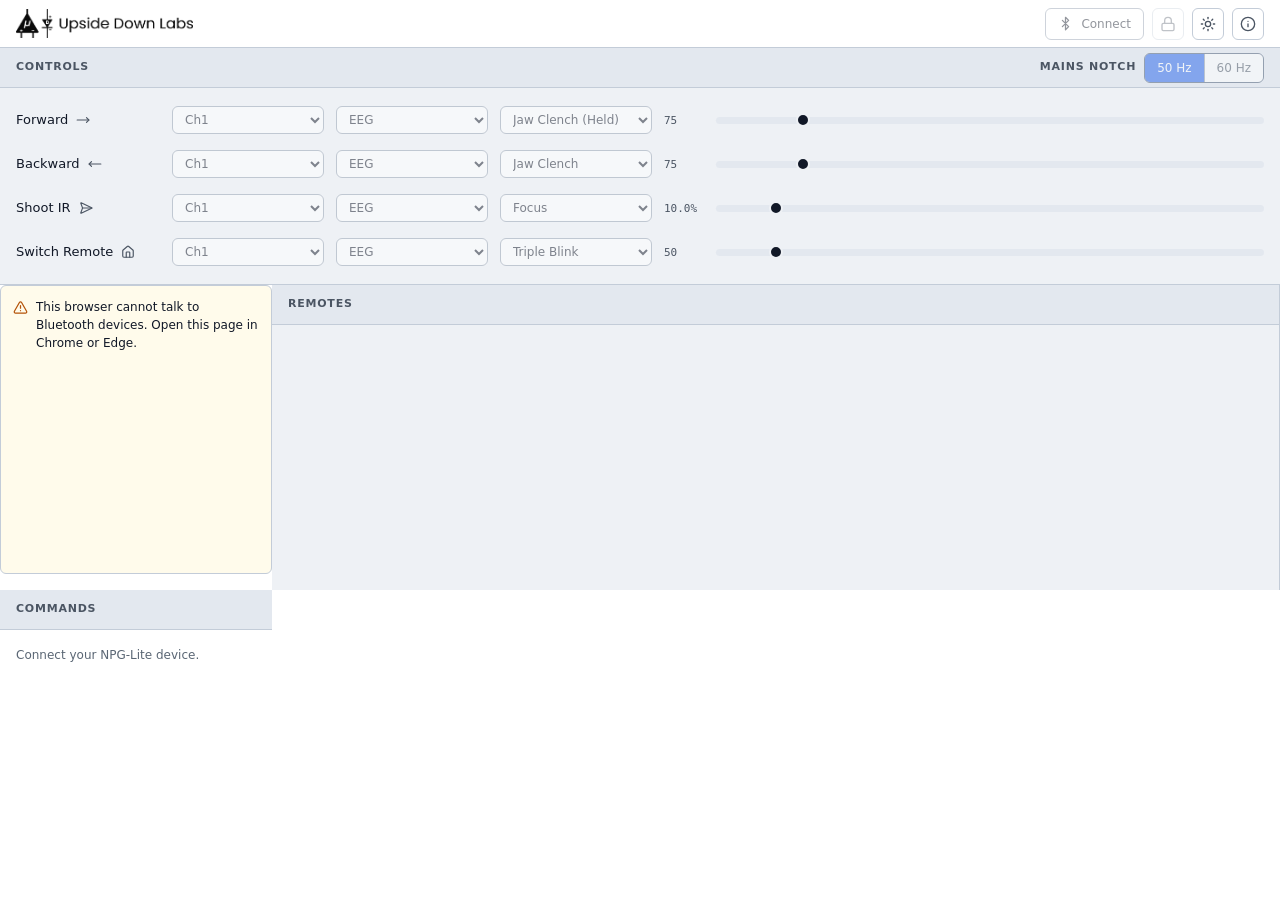
==== BCI-IR-Remote/index.html @ 88e74ad3 "Rename folder to BCI-IR-Remote" ====
<!doctype html>
<html lang="en">
<head>
<meta charset="utf-8">
<meta name="viewport" content="width=device-width, initial-scale=1, viewport-fit=cover">
<meta name="color-scheme" content="light dark">
<title>NPG IR Controller</title>
<link rel="stylesheet" href="css/style.css">
<script>
/* Keep the desktop workspace intact and fit it inside the available visual
   viewport.  This runs before the page paints and updates for resize, browser
   zoom and mobile viewport changes. */
(() => {
  const root = document.documentElement;
  let frame = 0;

  function fitLayout() {
    frame = 0;
    const rem = parseFloat(getComputedStyle(root).fontSize) || 16;
    const minWidth = 60 * rem;
    const minHeight = 40 * rem;
    const visual = window.visualViewport;
    const width = Math.max(1, Math.min(window.innerWidth, visual ? visual.width : window.innerWidth));
    const height = Math.max(1, Math.min(window.innerHeight, visual ? visual.height : window.innerHeight));
    const scale = Math.min(1, width / minWidth, height / minHeight);

    root.style.setProperty('--app-scale', scale.toFixed(6));
    root.style.setProperty('--app-width', Math.max(minWidth, width / scale) + 'px');
    root.style.setProperty('--app-height', Math.max(minHeight, height / scale) + 'px');
  }

  function scheduleFit() {
    if (!frame) frame = requestAnimationFrame(fitLayout);
  }

  fitLayout();
  window.addEventListener('resize', scheduleFit, { passive: true });
  window.visualViewport?.addEventListener('resize', scheduleFit, { passive: true });
})();
</script>
</head>
<body>

<div class="app">

  <header class="hdr">
    <img class="logo light-only" src="assets/udl_logo_black.png" alt="Upside Down Labs">
    <img class="logo dark-only" src="assets/udl_logo_white.png" alt="Upside Down Labs">
    <div class="hdr-actions">
      <button class="btn btn-sm conn-btn" id="btn-conn" title="Connect">
        <span class="ico" data-icon="bluetooth"></span>
        <span id="conn-txt">Connect</span>
      </button>
      <button class="icon-btn" id="btn-lock" title="Unlock to configure" aria-label="Unlock to configure" disabled>
        <span class="ico" data-icon="lock"></span>
      </button>
      <button class="icon-btn" id="btn-theme" title="Toggle theme" aria-label="Toggle theme">
        <span class="ico light-only" data-icon="sun"></span>
        <span class="ico dark-only" data-icon="moon"></span>
      </button>
      <button class="icon-btn" id="btn-info" title="How to use" aria-label="How to use">
        <span class="ico" data-icon="info"></span>
      </button>
    </div>
  </header>

  <!-- Settings only: what each channel measures, and what its gestures do. -->
  <div class="section-hdr">
    <span class="bar-ttl">Controls</span>
    <div class="bar-tools">
      <span class="notch-lbl">Mains notch</span>
      <div class="switch" id="notch" role="group" aria-label="Mains notch">
        <button type="button" data-hz="50">50 Hz</button>
        <button type="button" data-hz="60">60 Hz</button>
      </div>
    </div>
  </div>

  <!-- One row per control: what it is, which channel and filter feed it,
       which gesture drives it, and the level that gesture is measured on. -->
  <div class="controls" id="controls"></div>

  <main class="cols">
    <div class="col col-profiles">
      <div class="col-ttl">
        <span>Remotes</span>
      </div>
      <div class="col-body">
        <ul class="list" id="profiles"></ul>
      </div>
    </div>

    <div class="col col-commands">
      <div class="col-ttl">
        <span id="cmd-ttl">Commands</span>
      </div>
      <div class="col-body">
        <ul class="grid" id="list"></ul>
        <p class="col-empty" id="cmd-empty"></p>
      </div>
    </div>
  </main>


  <!-- Phones only. Every command row has its own fire button, but they are
       a small target, so the selected one gets a full width button too. -->

</div>


<!-- Listening -->
<div class="overlay" id="ov-listening">
  <div class="modal modal-sm">
    <div class="modal-body listen">
      <div class="waves" aria-hidden="true">
        <span class="wave"></span>
        <span class="wave"></span>
        <span class="wave"></span>
        <span class="wave-core"></span>
      </div>
      <h2 class="listen-ttl">Listening for a signal</h2>
      <p class="prose listen-sub">Point your remote at the board and press any key.</p>
      <div class="progress"><span class="progress-bar" id="listen-bar"></span></div>
      <span class="listen-time" id="listen-time"></span>
    </div>
    <div class="modal-ftr">
      <button class="btn" id="listen-cancel">Cancel</button>
    </div>
  </div>
</div>

<!-- Capture -->
<div class="overlay" id="ov-capture">
  <div class="modal">
    <div class="modal-hdr">
      <h2 class="modal-ttl" id="cap-ttl">IR signal captured</h2>
      <button class="icon-btn icon-btn-sm" data-close="ov-capture" aria-label="Close">
        <span class="ico" data-icon="x"></span>
      </button>
    </div>
    <div class="modal-body">
      <div id="cap-dup"></div>
      <dl class="meta" id="cap-meta"></dl>
      <label class="field">
        <span class="field-lbl">Name</span>
        <input class="input" id="cap-input" maxlength="16" placeholder="TV Power" autocomplete="off">
        <span class="field-hint"><span id="cap-count">0</span>/16 characters</span>
      </label>
    </div>
    <div class="modal-ftr" id="cap-actions"></div>
  </div>
</div>

<!-- Rename -->
<div class="overlay" id="ov-rename">
  <div class="modal">
    <div class="modal-hdr">
      <h2 class="modal-ttl" id="ren-ttl">Rename command</h2>
      <button class="icon-btn icon-btn-sm" data-close="ov-rename" aria-label="Close">
        <span class="ico" data-icon="x"></span>
      </button>
    </div>
    <div class="modal-body">
      <label class="field">
        <span class="field-lbl">Name</span>
        <input class="input" id="ren-input" maxlength="16" autocomplete="off">
        <span class="field-hint"><span id="ren-count">0</span>/16 characters</span>
      </label>
    </div>
    <div class="modal-ftr">
      <button class="btn" data-close="ov-rename">Cancel</button>
      <button class="btn btn-primary" id="ren-save">Save</button>
    </div>
  </div>
</div>

<!-- Confirm -->
<div class="overlay" id="ov-confirm">
  <div class="modal">
    <div class="modal-hdr">
      <h2 class="modal-ttl" id="cfm-ttl">Are you sure?</h2>
      <button class="icon-btn icon-btn-sm" data-close="ov-confirm" aria-label="Close">
        <span class="ico" data-icon="x"></span>
      </button>
    </div>
    <div class="modal-body">
      <p class="prose" id="cfm-body"></p>
    </div>
    <div class="modal-ftr">
      <button class="btn" id="cfm-no">Cancel</button>
      <button class="btn btn-danger" id="cfm-ok">Delete</button>
    </div>
  </div>
</div>

<!-- Info -->
<div class="overlay" id="ov-info">
  <div class="modal modal-lg">
    <div class="modal-hdr">
      <h2 class="modal-ttl">How to use</h2>
      <button class="icon-btn icon-btn-sm" data-close="ov-info" aria-label="Close">
        <span class="ico" data-icon="x"></span>
      </button>
    </div>
    <div class="modal-body modal-scroll">

      <section class="info-sec">
        <h3 class="info-ttl">Getting started</h3>
        <ol class="steps">
          <li>Power the board and press <b>Connect</b>. Pick <b>NPG-IR</b> from the browser dialog.</li>
          <li>Press the lock icon to unlock, then press <b>+</b> on a remote and name it.</li>
          <li>Open the remote, press <b>+</b> on a command, then point a real remote at the board and press a key.</li>
          <li>Name the capture and save it. Lock again when you're done setting up.</li>
          <li>Press a command's send button to fire it.</li>
        </ol>
      </section>

      <section class="info-sec">
        <h3 class="info-ttl">Muscle and brain control</h3>
        <p class="prose">Open <b>Controls</b> in the header to pick a channel, a filter and a gesture for each of the four actions. The bar beside each one shows its live level, and the slider sets the threshold that counts as a gesture: put it just above your resting level and below a deliberate one.</p>
      </section>

      <section class="info-sec">
        <h3 class="info-ttl">Requirements</h3>
        <p class="prose">Web Bluetooth works in Chrome and Edge on desktop and Android. Firefox and Safari do not support it. On Android, Location must be on for Bluetooth scanning.</p>
      </section>

      <section class="info-sec danger-zone">
        <h3 class="info-ttl">Erase all</h3>
        <p class="prose">Removes every remote, command and waveform from the board. This cannot be undone.</p>
        <button class="btn btn-danger" id="btn-wipe" disabled>Erase everything</button>
      </section>

    </div>
  </div>
</div>

<div class="toast" id="toast" role="status"></div>

<script src="js/icons.js"></script>
<script src="js/ble.js"></script>
<script src="js/app.js"></script>
</body>
</html>
---- BCI-IR-Remote/css/style.css ----
/* ============================================================
   NPG IR Transceiver
   Compact mono. One accent, hairline borders, 0.25rem spacing grid.

   The whole design is driven by the tokens below. Both themes
   share every size and rule and differ only in colour.

   Sizes are in rem so the layout follows the reader's browser
   font-size preference. 1rem is the browser default, normally
   16px, and every token is an exact multiple of 1/16rem, so at
   the default setting this renders identically to a px build.
   Never set a font-size on :root, that would defeat the point.

   Four things stay in px on purpose, because they should not
   grow with text: hairline borders (--edge), the focus ring and
   its offset, the focus glow spread, and the 1px press nudge.
   ============================================================ */

:root {
  /* Tells the browser which way round its own chrome should go, so
     scrollbars, form controls and the like follow the chosen theme rather
     than the operating system. Set again in each palette block below. */
  color-scheme: light;

  /* spacing - 0.25rem grid, no other values are used anywhere */
  --s1: 0.25rem;    /*  4px */
  --s2: 0.5rem;     /*  8px */
  --s3: 0.75rem;    /* 12px */
  --s4: 1rem;       /* 16px */
  --s5: 1.25rem;    /* 20px */
  --s6: 1.5rem;     /* 24px */
  --s7: 2rem;       /* 32px */

  /* type */
  --font: ui-sans-serif, system-ui, -apple-system, "Segoe UI", Roboto,
          "Helvetica Neue", Arial, sans-serif;
  --mono: ui-monospace, SFMono-Regular, "SF Mono", Menlo, Consolas, monospace;
  --t-xs: 0.6875rem; /* 11px */
  --t-sm: 0.75rem;   /* 12px */
  --t-md: 0.8125rem; /* 13px */
  --t-lg: 0.9375rem; /* 15px */
  --t-xl: 1.0625rem; /* 17px */

  /* control heights - only these four exist */
  --h-icon-sm: 1.75rem;  /* 28px */
  --h-icon: 2rem;        /* 32px */
  --h-btn: 2.125rem;     /* 34px */
  --h-fire: 2.875rem;    /* 46px */

  /* radius - controls, containers, pills. circles use 50% */
  --r: 0.375rem;     /*  6px */
  --r-lg: 0.625rem;  /* 10px */
  --r-pill: 999px;

  --edge: 1px;
  --tap: 200ms cubic-bezier(.4, 0, .2, 1);

  /* Updated before first paint by index.html. The workspace retains its
     desktop geometry and scales as one unit when the viewport is smaller. */
  --app-scale: 1;
  --app-width: 100vw;
  --app-height: 100dvh;

  /* light palette. The greys are spaced far enough apart that a panel, a
     sunken column and a header read as three different surfaces. */
  --bg:           #ffffff;
  --bg-sunken:    #eef1f5;
  --surface:      #ffffff;
  --surface-hi:   #e3e8ef;
  --border:       #c3ccd8;
  --border-hi:    #94a0b0;
  --text:         #111827;
  --text-mute:    #4b5563;
  --text-faint:   #5a6674;
  --accent:       #2563eb;
  --accent-hi:    #1d4ed8;
  --accent-fg:    #ffffff;
  --accent-wash:  #dce9ff;
  --danger:       #dc2626;
  --danger-hi:    #b91c1c;
  --danger-wash:  #fef2f2;
  --ok:           #15803d;
  --ok-solid:     #14733c;
  --warn:         #b45309;
  --warn-wash:    #fffbeb;
}

@media (prefers-color-scheme: dark) {
  :root:not([data-theme="light"]) {
    color-scheme: dark;
    --bg:           #0a0a0a;
    --bg-sunken:    #000000;
    --surface:      #141414;
    --surface-hi:   #1e1e1e;
    --border:       #262626;
    --border-hi:    #383838;
    --text:         #f5f5f5;
    --text-mute:    #9a9a9a;
    --text-faint:   #8a8a8a;
    --accent:       #3b82f6;
    --accent-hi:    #60a5fa;
    --accent-fg:    #ffffff;
    --accent-wash:  #101c33;
    --danger:       #ef4444;
    --danger-hi:    #f87171;
    --danger-wash:  #2a1315;
    --ok:           #4ade80;
    --ok-solid:     #1a7a45;
    --warn:         #fbbf24;
    --warn-wash:    #251c09;
  }
}

:root[data-theme="dark"] {
  color-scheme: dark;
  --bg:           #0a0a0a;
  --bg-sunken:    #000000;
  --surface:      #141414;
  --surface-hi:   #1e1e1e;
  --border:       #262626;
  --border-hi:    #383838;
  --text:         #f5f5f5;
  --text-mute:    #9a9a9a;
  --text-faint:   #8a8a8a;
  --accent:       #3b82f6;
  --accent-hi:    #60a5fa;
  --accent-fg:    #ffffff;
  --accent-wash:  #101c33;
  --danger:       #ef4444;
  --danger-hi:    #f87171;
  --danger-wash:  #2a1315;
  --ok:           #4ade80;
  --ok-solid:     #1a7a45;
  --warn:         #fbbf24;
  --warn-wash:    #251c09;
}

/* theme-conditional elements ------------------------------- */
:root .dark-only { display: none; }
:root .light-only { display: block; }
@media (prefers-color-scheme: dark) {
  :root:not([data-theme="light"]) .dark-only  { display: block; }
  :root:not([data-theme="light"]) .light-only { display: none; }
}
:root[data-theme="light"] { color-scheme: light; }

:root[data-theme="dark"] .dark-only  { display: block; }
:root[data-theme="dark"] .light-only { display: none; }

/* base ------------------------------------------------------ */
*, *::before, *::after { box-sizing: border-box; }

/* the hidden attribute is how this app shows and hides whole sections, and a
   plain display rule would quietly outrank it */
[hidden] { display: none !important; }

html, body {
  height: 100%;
  overflow: hidden;
}

/* iOS Safari inflates text in landscape without this */
html {
  -webkit-text-size-adjust: 100%;
  text-size-adjust: 100%;
}

body {
  margin: 0;
  background: var(--bg-sunken);
  color: var(--text);
  font: 400 var(--t-md)/1.5 var(--font);
  -webkit-font-smoothing: antialiased;
  -webkit-tap-highlight-color: transparent;
}

/* Lucide icons. They are drawn on a 24 unit grid at stroke width 2, so the
   weight holds at whatever size a rule below gives them. Block display keeps
   the wrapper span from adding a baseline gap under the icon. */
svg {
  display: block;
  fill: none;
  stroke: currentColor;
  stroke-width: 2;
  stroke-linecap: round;
  stroke-linejoin: round;
}

.ico { display: inline-flex; }

/* Scrollbars ------------------------------------------------
   The default light track is almost white and disappears against the panel,
   so every scrolling area gets its own from the palette. Newer browsers use
   the standard properties and ignore the webkit rules below them. */
.col-body, .bars, .config, .modal-scroll {
  scrollbar-width: thin;
  scrollbar-color: var(--text-faint) var(--surface-hi);
}

.col-body::-webkit-scrollbar,
.bars::-webkit-scrollbar,
.config::-webkit-scrollbar,
.modal-scroll::-webkit-scrollbar { width: 0.625rem; }

.col-body::-webkit-scrollbar-track,
.bars::-webkit-scrollbar-track,
.config::-webkit-scrollbar-track,
.modal-scroll::-webkit-scrollbar-track { background: var(--surface-hi); }

.col-body::-webkit-scrollbar-thumb,
.bars::-webkit-scrollbar-thumb,
.config::-webkit-scrollbar-thumb,
.modal-scroll::-webkit-scrollbar-thumb {
  background: var(--text-faint);
  border: 2px solid var(--surface-hi);
  border-radius: var(--r-pill);
}

/* A mouse click still focuses the element, and the browser's own default
   outline does not know about :focus-visible - it has to be told off
   explicitly, or a click leaves a ring behind that only a keyboard press
   should draw. */
:focus:not(:focus-visible) {
  outline: none;
}

:focus-visible {
  outline: 2px solid var(--accent);
  outline-offset: 2px;
  border-radius: var(--r);
}

/* app shell -------------------------------------------------
   This is a desktop workspace. Rather than changing its composition on a
   narrow or short viewport, the viewport fitter scales the complete shell so
   every panel remains visible and in the same relative position. */
.app {
  display: flex;
  flex-direction: column;
  width: var(--app-width);
  height: var(--app-height);
  min-width: 60rem;
  min-height: 40rem;
  background: var(--bg);
  transform: scale(var(--app-scale));
  transform-origin: top left;
}

/* header ---------------------------------------------------- */
.hdr {
  flex: none;
  display: flex;
  align-items: center;
  gap: var(--s3);
  height: 3rem;
  padding-inline: var(--s4);
  border-bottom: var(--edge) solid var(--border);
}

.logo {
  height: 1.875rem;
  width: auto;
  max-width: 100%;
  min-width: 0;
  object-fit: contain;
  display: block;
}

.hdr-actions {
  flex: none;
  margin-left: auto;
  display: flex;
  align-items: center;
  gap: var(--s2);
}

/* The connect button always carries a visible border; a transparent one on
   its neighbours until hover made the row read as unevenly spaced even
   though the gap itself was the same. */
.hdr-actions .icon-btn {
  border-color: var(--border);
}

/* connect ---------------------------------------------------
   State is the colour of the button, so there is no label to read. */
/* connected is a colour, so there is no separate status to read. The fill is
   deeper than the green used for text, so it carries a white label without
   glaring. */
.conn-btn.live {
  border-color: var(--ok-solid);
  background: var(--ok-solid);
  color: var(--accent-fg);
}

.conn-btn.live:hover:not(:disabled) {
  border-color: var(--danger);
  background: var(--danger);
}

/* status bar ------------------------------------------------ */

.dot.live { background: var(--ok); }

/* two columns -----------------------------------------------
   Profiles on the left, the chosen profile's commands on the right, both in
   view at once. The rail is deliberately narrow: it is a place to pick from,
   not to read. */
.cols {
  flex: 1;
  min-height: 0;
  display: grid;
  /* the rail keeps its proportions and never pushes the page wider, however
     large the reader's font is */
  /* wide enough for a full 16 character name plus its count and buttons */
  grid-template-columns: clamp(12rem, 22%, 17rem) 1fr;
}

/* The title does not scroll, so the scrollbar starts underneath it rather
   than running up behind it. */
.col {
  display: flex;
  flex-direction: column;
  min-width: 0;
  min-height: 0;
  overflow: hidden;
}

.col-body {
  flex: 1;
  min-height: 0;
  /* Rows carry their own borders, so an inset under the title bar reads as a
     gap in the list rather than as breathing room. They start flush; the tail
     keeps a little room so the last row is not jammed against the edge. */
  padding-block: 0 var(--s3);
  overflow-y: auto;
  overscroll-behavior: contain;
  /* reserve the track so it never lands on top of a row's buttons */
  scrollbar-gutter: stable;
}

.col-profiles {
  border-right: var(--edge) solid var(--border);
  background: var(--bg-sunken);
}

.col-empty {
  margin: 0;
  padding: var(--s4);
  font-size: var(--t-sm);
  color: var(--text-faint);
}

/* a channel is picked the same way a profile is, and the gestures on the
   right follow whichever one is selected */

.chan-row.active { background: var(--accent-wash); }
.chan-row.active .chan-nm { color: var(--accent); }

/* a rail row is tighter than a command row, and has no radio */

.row-sm.active .row-nm { font-weight: 600; }

.list { margin: 0; padding: 0; list-style: none; }

/* list ------------------------------------------------------ */
.list {
  margin: 0;
  padding: 0;
  list-style: none;
}

.row {
  display: flex;
  align-items: center;
  gap: var(--s3);
  height: 2.5rem;
  padding-inline: var(--s4);
  border-bottom: var(--edge) solid var(--border);
  cursor: pointer;
  transition: background var(--tap);
}

.row:hover { background: var(--surface-hi); }
.row.active { background: var(--accent-wash); }

.radio {
  flex: none;
  width: 0.875rem;
  height: 0.875rem;
  border: var(--edge) solid var(--border-hi);
  border-radius: 50%;
  transition: border-color var(--tap);
}

.row.active .radio {
  border-color: var(--accent);
  border-width: 0.25rem;
}

.row-nm {
  flex: 1;
  min-width: 0;
  font-size: var(--t-md);
  overflow: hidden;
  text-overflow: ellipsis;
  white-space: nowrap;
}

.row.active .row-nm { font-weight: 500; }

/* Locked disables every way of editing rather than hiding it, so the row
   never changes shape and the reason it will not respond is right there
   under the pointer. */
.row-actions {
  flex: none;
  display: flex;
  gap: var(--s1);
}

/* records into the slot it sits on */
.add-btn {
  flex: none;
  border-color: var(--border-hi);
  color: var(--accent);
}

.add-btn:hover:not(:disabled) {
  border-color: var(--accent);
  background: var(--accent-wash);
  color: var(--accent);
}

/* Ten fixed slots, two across and five down. */
.grid {
  display: grid;
  grid-template-columns: 1fr 1fr;
  margin: 0;
  padding: 0;
  list-style: none;
}

.grid .row { border-right: var(--edge) solid var(--border); }
.grid .row:nth-child(even) { border-right: 0; }

/* Locked is read only, so the lists say so by sitting back a little. The
   send buttons stay at full strength, because firing is the whole point of
   being locked. */
.cols.locked .row-nm,
.cols.locked .badge { opacity: .6; }

/* a slot with nothing in it yet reads as waiting, not as broken */
.row.blank .row-nm { color: var(--text-faint); }

/* muscle trigger feedback ------------------------------------
   The board drives these. A step marks the row the selection moved
   to, a fire flashes the row and the button together. */
.row.stepped {
  animation: row-step 320ms ease-out;
}

@keyframes row-step {
  from { box-shadow: inset 0.1875rem 0 0 var(--accent); }
  to   { box-shadow: inset 0.1875rem 0 0 transparent; }
}

.row.fired {
  animation: row-fire 480ms ease-out;
}

@keyframes row-fire {
  from { background: var(--accent); }
  to   { background: transparent; }
}

.btn-fire.firing {
  animation: fire-pulse 480ms ease-out;
}

@keyframes fire-pulse {
  0%   { transform: scale(1); }
  35%  { transform: scale(1.03); }
  100% { transform: scale(1); }
}

/* footer ---------------------------------------------------- */
.ftr {
  flex: none;
  padding: var(--s3) var(--s4) calc(var(--s3) + env(safe-area-inset-bottom));
  border-top: var(--edge) solid var(--border);
  background: var(--surface-hi);
}

.active-nm {
  flex: 1;
  min-width: 0;
  font-size: var(--t-md);
  font-weight: 500;
  overflow: hidden;
  text-overflow: ellipsis;
  white-space: nowrap;
}

.active-nm.none {
  font-weight: 400;
  color: var(--text-faint);
}

/* buttons --------------------------------------------------- */
.btn {
  height: var(--h-btn);
  padding-inline: var(--s3);
  display: inline-flex;
  align-items: center;
  justify-content: center;
  gap: var(--s2);
  border: var(--edge) solid var(--border-hi);
  border-radius: var(--r);
  background: var(--surface);
  color: var(--text);
  font: 500 var(--t-md)/1 var(--font);
  cursor: pointer;
  white-space: nowrap;
  transition: background var(--tap), border-color var(--tap), opacity var(--tap);
}

.btn:hover:not(:disabled) {
  background: var(--surface-hi);
  border-color: var(--text-faint);
}

.btn:active:not(:disabled) { transform: translateY(1px); }

.btn:disabled {
  opacity: .45;
  cursor: not-allowed;
}

.btn svg { width: 0.9375rem; height: 0.9375rem; }

.btn-sm {
  height: var(--h-icon);
  font-size: var(--t-sm);
}

.btn-primary {
  background: var(--accent);
  border-color: var(--accent);
  color: var(--accent-fg);
}

.btn-primary:hover:not(:disabled) {
  background: var(--accent-hi);
  border-color: var(--accent-hi);
}

.btn-danger {
  background: var(--danger);
  border-color: var(--danger);
  color: #fff;
}

.btn-danger:hover:not(:disabled) {
  background: var(--danger-hi);
  border-color: var(--danger-hi);
}

.btn-fire {
  width: 100%;
  height: var(--h-fire);
  font-size: var(--t-lg);
}

.btn-fire svg { width: 1.0625rem; height: 1.0625rem; }

/* icon buttons ---------------------------------------------- */
.icon-btn {
  position: relative;
  width: var(--h-icon);
  height: var(--h-icon);
  display: inline-flex;
  align-items: center;
  justify-content: center;
  padding: 0;
  border: var(--edge) solid transparent;
  border-radius: var(--r);
  background: transparent;
  color: var(--text-mute);
  cursor: pointer;
  transition: background var(--tap), color var(--tap), border-color var(--tap), opacity var(--tap);
}

/* A button's own hover has to read as its own, even sitting inside a row
   that turns the same shade of surface-hi on hover, so it goes one step
   further to var(--border). */
.icon-btn:hover:not(:disabled):not(.locked-out) {
  background: var(--border);
  border-color: var(--border-hi);
  color: var(--text);
}

.icon-btn:disabled {
  opacity: .35;
  cursor: not-allowed;
}

/* Looks disabled while locked, but stays clickable so it can say why. */
.icon-btn.locked-out {
  opacity: .35;
  cursor: not-allowed;
}

/* A couple of quick blinks on the lock icon when a locked edit is attempted,
   pointing at the way to actually unlock. */
@keyframes lock-hint {
  0%, 100% { opacity: 1; }
  50% { opacity: .25; }
}

#btn-lock.hint {
  animation: lock-hint 200ms ease-in-out 2;
}

.icon-btn svg { width: 1rem; height: 1rem; }

.icon-btn-sm {
  width: var(--h-icon-sm);
  height: var(--h-icon-sm);
}

.icon-btn-sm svg { width: 0.875rem; height: 0.875rem; }

.icon-btn.danger:hover:not(:disabled) {
  background: var(--danger-wash);
  border-color: var(--danger);
  color: var(--danger);
}

/* touch targets ---------------------------------------------
   On a finger, WCAG asks for at least 44px. Growing the buttons
   would change the layout, so grow only the invisible hit area
   and leave every painted pixel where it is. */
@media (pointer: coarse) {
  .icon-btn::after {
    content: "";
    position: absolute;
    top: 50%;
    left: 50%;
    width: 2.75rem;
    height: 2.75rem;
    transform: translate(-50%, -50%);
  }

  /* iOS Safari zooms the whole page when a focused input is
     under 16px. A slightly larger field beats a lurching page. */
  .input { font-size: 1rem; }
}

/* overlay and modal ----------------------------------------- */
.overlay {
  position: fixed;
  inset: 0;
  z-index: 50;
  display: none;
  align-items: center;
  justify-content: center;
  padding: var(--s4);
  background: rgba(0, 0, 0, .5);
}

.overlay.show { display: flex; }

.modal {
  width: 100%;
  max-width: 25rem;
  max-height: calc(100dvh - var(--s7));
  display: flex;
  flex-direction: column;
  border: var(--edge) solid var(--border);
  border-radius: var(--r-lg);
  background: var(--bg);
  overflow: hidden;
}

.modal-lg { max-width: 30rem; }

.modal-hdr {
  flex: none;
  display: flex;
  align-items: center;
  gap: var(--s3);
  height: 3rem;
  padding-inline: var(--s4);
  border-bottom: var(--edge) solid var(--border);
}

.modal-ttl {
  flex: 1;
  min-width: 0;
  margin: 0;
  font-size: var(--t-lg);
  font-weight: 600;
}

.modal-body {
  flex: 1;
  min-height: 0;
  padding: var(--s4);
}

.modal-scroll {
  overflow-y: auto;
  overscroll-behavior: contain;
}

.modal-ftr {
  flex: none;
  display: flex;
  justify-content: flex-end;
  gap: var(--s2);
  padding: var(--s3) var(--s4);
  border-top: var(--edge) solid var(--border);
  background: var(--surface-hi);
}

.modal-ftr .btn { min-width: 5.25rem; }

/* listening -------------------------------------------------- */
.modal-sm { max-width: 21.25rem; }

.listen {
  padding: var(--s6) var(--s4) var(--s5);
  text-align: center;
}

.waves {
  position: relative;
  width: 7rem;
  height: 7rem;
  margin: 0 auto var(--s5);
}

.wave,
.wave-core {
  position: absolute;
  top: 50%;
  left: 50%;
  border-radius: 50%;
  transform: translate(-50%, -50%);
}

.wave-core {
  width: 0.75rem;
  height: 0.75rem;
  background: var(--accent);
}

.wave {
  width: 1.25rem;
  height: 1.25rem;
  border: var(--edge) solid var(--accent);
  opacity: 0;
  animation: ripple 2.4s cubic-bezier(0, .35, .5, 1) infinite;
}

.wave:nth-child(2) { animation-delay: .8s; }
.wave:nth-child(3) { animation-delay: 1.6s; }

@keyframes ripple {
  0%   { transform: translate(-50%, -50%) scale(1);   opacity: .85; }
  70%  { opacity: .1; }
  100% { transform: translate(-50%, -50%) scale(5.4); opacity: 0; }
}

.listen-ttl {
  margin: 0 0 var(--s2);
  font-size: var(--t-lg);
  font-weight: 600;
}

.listen-sub {
  margin: 0 auto;
  max-width: 30ch;
  text-align: left;
}

.progress {
  height: 0.1875rem;
  margin-top: var(--s5);
  border-radius: var(--r-pill);
  background: var(--surface-hi);
  overflow: hidden;
}

.progress-bar {
  display: block;
  height: 100%;
  width: 100%;
  border-radius: var(--r-pill);
  background: var(--accent);
}

.listen-time {
  display: block;
  margin-top: var(--s2);
  font: 500 var(--t-xs)/1 var(--mono);
  color: var(--text-faint);
}

/* form ------------------------------------------------------ */
.field {
  display: block;
  margin-top: var(--s4);
}

.field:first-child { margin-top: 0; }

.field-lbl {
  display: block;
  margin-bottom: var(--s2);
  font-size: var(--t-sm);
  font-weight: 500;
  color: var(--text-mute);
}

.input {
  width: 100%;
  height: var(--h-btn);
  padding-inline: var(--s3);
  border: var(--edge) solid var(--border-hi);
  border-radius: var(--r);
  background: var(--surface);
  color: var(--text);
  font: 400 var(--t-md)/1 var(--font);
  transition: border-color var(--tap), box-shadow var(--tap);
}

.input::placeholder { color: var(--text-faint); }

.input:focus {
  outline: none;
  border-color: var(--accent);
  box-shadow: 0 0 0 3px var(--accent-wash);
}

.input.invalid {
  border-color: var(--danger);
  box-shadow: 0 0 0 3px var(--danger-wash);
}

.field-hint {
  display: block;
  margin-top: 0.375rem;
  font-size: var(--t-xs);
  color: var(--text-faint);
}

/* content ---------------------------------------------------- */
.prose {
  margin: 0 0 var(--s3);
  font-size: var(--t-sm);
  color: var(--text-mute);
}

.prose:last-child { margin-bottom: 0; }
.prose b { color: var(--text); font-weight: 500; }

.meta {
  margin: 0 0 var(--s3);
  display: grid;
  grid-template-columns: auto 1fr;
  gap: 0;
  border: var(--edge) solid var(--border);
  border-radius: var(--r);
  overflow: hidden;
  font-size: var(--t-sm);
}

.meta:last-child { margin-bottom: 0; }

.meta dt {
  padding: var(--s2) var(--s3);
  border-bottom: var(--edge) solid var(--border);
  background: var(--surface-hi);
  color: var(--text-mute);
  white-space: nowrap;
}

.meta dd {
  margin: 0;
  padding: var(--s2) var(--s3);
  border-bottom: var(--edge) solid var(--border);
  border-left: var(--edge) solid var(--border);
  overflow-wrap: anywhere;
}

.meta dt:nth-last-of-type(1),
.meta dd:nth-last-of-type(1) { border-bottom: 0; }

.steps {
  margin: 0 0 var(--s3);
  padding-left: var(--s5);
  font-size: var(--t-sm);
  color: var(--text-mute);
}

.steps li { margin-bottom: var(--s2); }
.steps li:last-child { margin-bottom: 0; }
.steps b { color: var(--text); font-weight: 500; }

.info-sec {
  padding-bottom: var(--s4);
  margin-bottom: var(--s4);
  border-bottom: var(--edge) solid var(--border);
}

.info-sec:last-child {
  padding-bottom: 0;
  margin-bottom: 0;
  border-bottom: 0;
}

.info-ttl {
  margin: 0 0 var(--s3);
  font-size: var(--t-md);
  font-weight: 600;
}

.danger-zone .info-ttl { color: var(--danger); }

/* notice ----------------------------------------------------- */
.notice {
  display: flex;
  align-items: flex-start;
  gap: var(--s2);
  margin-bottom: var(--s4);
  padding: var(--s3);
  border: var(--edge) solid var(--border);
  border-radius: var(--r);
  background: var(--warn-wash);
  font-size: var(--t-sm);
  color: var(--text);
}

.notice svg {
  flex: none;
  width: 0.9375rem;
  height: 0.9375rem;
  margin-top: 0.125rem;
  color: var(--warn);
}

/* toast ------------------------------------------------------ */
.toast {
  position: fixed;
  left: 50%;
  bottom: calc(var(--s6) + env(safe-area-inset-bottom));
  z-index: 60;
  transform: translate(-50%, 0.5rem);
  max-width: calc(100vw - var(--s7));
  padding: var(--s2) var(--s4);
  border: var(--edge) solid var(--border-hi);
  border-radius: var(--r);
  background: var(--surface);
  color: var(--text);
  font-size: var(--t-sm);
  white-space: nowrap;
  overflow: hidden;
  text-overflow: ellipsis;
  opacity: 0;
  pointer-events: none;
  transition: opacity var(--tap), transform var(--tap);
}

.toast.show {
  opacity: 1;
  transform: translate(-50%, 0);
}

.toast.err {
  border-color: var(--danger);
  color: var(--danger);
}

/* profile rows ----------------------------------------------
   The command count rides along with the name and steps aside when the
   rename and delete buttons appear on hover. */

.row:hover .row-badge,
.row:focus-within .row-badge { opacity: 0; }

@media (hover: none) {
  .row:hover .row-badge { opacity: 1; }
}

/* edit bar --------------------------------------------------
   Only while editing a profile. Rename and record live here, because
   neither belongs in a list you are meant to just pick from. */

.field-inline .field-lbl { flex: none; margin-bottom: 0; }
.field-inline .input { flex: 1; min-width: 0; }

/* settings panel -------------------------------------------
   What each channel measures on the left, what its gestures do on the right.
   Only the channels that are on are listed. */
.config {
  flex: none;
  max-height: 45vh;
  overflow-y: auto;
  border-bottom: var(--edge) solid var(--border);
  background: var(--bg-sunken);
}

/* firing ----------------------------------------------------
   Every command carries its own fire button, so nothing has to be selected
   first. The bar at the bottom is the reachable version of the same thing on
   a phone, where the row buttons are a small target. */
.fire-btn {
  flex: none;
  border-color: var(--accent);
  background: var(--accent);
  color: var(--accent-fg);
}

.fire-btn:hover:not(:disabled) {
  border-color: var(--accent-hi);
  background: var(--accent-hi);
  color: var(--accent-fg);
}

/* only worth the space where the row buttons are hard to hit */

@media (max-width: 34em) {
  .ftr-fire { display: block; }
}

/* what just happened, beside the level that caused it */

/* titled bars -----------------------------------------------
   Controls, Profiles and Commands all use this, so the three line up across
   the window at the same height and weight, and their text starts on the
   same vertical line as the rows underneath. */
.section-hdr,
.col-ttl {
  flex: none;
  display: flex;
  align-items: center;
  gap: var(--s3);
  min-height: 2.5rem;
  padding-inline: var(--s4);
  border-bottom: var(--edge) solid var(--border);
  background: var(--surface-hi);
  font-size: var(--t-xs);
  font-weight: 600;
  letter-spacing: .07em;
  text-transform: uppercase;
  color: var(--text-mute);
}

.col-ttl {
  overflow: hidden;
  text-overflow: ellipsis;
  white-space: nowrap;
}

.bar-ttl { white-space: nowrap; }

/* anything belonging to a bar sits at its right end */
.bar-tools {
  margin-left: auto;
  display: flex;
  align-items: center;
  gap: var(--s2);
}

.notch-lbl {
  font-size: var(--t-xs);
  font-weight: 600;
  letter-spacing: .07em;
  text-transform: uppercase;
  color: var(--text-mute);
  white-space: nowrap;
}

/* controls --------------------------------------------------
   One row per control: what it is, which channel and filter feed it, which
   gesture drives it, and the level behind that gesture. */
.controls {
  flex: none;
  display: flex;
  flex-direction: column;
  gap: var(--s1);
  padding-block: var(--s3);
  border-bottom: var(--edge) solid var(--border);
  background: var(--bg-sunken);
}

.ctl-row {
  display: flex;
  align-items: center;
  gap: var(--s3);
  height: 2.5rem;
  padding-inline: var(--s4);
  transition: background var(--tap);
}

.ctl-nm {
  flex: none;
  /* wide enough for "Select/Shoot IR", the longest of the four labels */
  width: clamp(5rem, 16%, 9rem);
  display: flex;
  align-items: center;
  gap: var(--s2);
  font-size: var(--t-md);
  font-weight: 500;
  overflow: hidden;
  white-space: nowrap;
}

.ctl-nm svg {
  flex: none;
  width: 0.875rem;
  height: 0.875rem;
  color: var(--text-mute);
}

.ctl-nm span {
  overflow: hidden;
  text-overflow: ellipsis;
}

.ctl-row.fired .ctl-nm svg { color: var(--accent); }

/* the assigned gesture is already named in the dropdown, so the row itself
   is what reports that it just ran */
.ctl-row.fired { background: var(--accent-wash); }
.ctl-row.fired .ctl-nm { color: var(--accent); }

.ctl-row .select {
  flex: none;
  height: var(--h-icon-sm);
  font-size: var(--t-sm);
}

.sel-ch  { width: clamp(3.25rem, 8%, 4.5rem); }
.sel-exg { width: clamp(3.5rem, 9%, 5rem); }
.sel-trig { width: clamp(5.5rem, 18%, 10rem); }

.ctl-level {
  flex: 1;
  min-width: 0;
  display: flex;
  align-items: center;
  gap: var(--s2);
}

.bar-val {
  flex: none;
  width: 2.75rem;
  text-align: left;
  font: 500 var(--t-xs)/1 var(--mono);
  color: var(--text-mute);
}

/* the range input's own track carries the live level, set from script */
.level {
  flex: 1;
  min-width: 0;
  height: 0.4375rem;
  margin: 0;
  -webkit-appearance: none;
  appearance: none;
  border-radius: var(--r-pill);
  background: var(--surface-hi);
  cursor: pointer;
}

.level::-webkit-slider-thumb {
  -webkit-appearance: none;
  width: 0.875rem;
  height: 0.875rem;
  border-radius: 50%;
  background: var(--text);
  border: 2px solid var(--bg-sunken);
  cursor: grab;
}

/* a control watching nothing keeps its slider, parked and inert */
.level:disabled {
  opacity: .45;
  cursor: not-allowed;
}

.level::-moz-range-thumb {
  width: 0.875rem;
  height: 0.875rem;
  border: 2px solid var(--bg-sunken);
  border-radius: 50%;
  background: var(--text);
  cursor: grab;
}

/* unlocking is the only thing that turns the pickers on */
.select:disabled {
  opacity: .5;
  cursor: not-allowed;
}

/* two states, so a segmented switch rather than a list */
.switch {
  display: inline-flex;
  border: var(--edge) solid var(--border-hi);
  border-radius: var(--r);
  overflow: hidden;
}

.switch button {
  height: var(--h-icon-sm);
  padding-inline: var(--s3);
  border: 0;
  background: var(--surface);
  color: var(--text-mute);
  font: 500 var(--t-sm)/1 var(--font);
  cursor: pointer;
  transition: background var(--tap), color var(--tap);
}

.switch button + button { border-left: var(--edge) solid var(--border-hi); }
.switch button:hover:not(:disabled) { background: var(--surface-hi); }

.switch button.on {
  background: var(--accent);
  color: var(--accent-fg);
}

.switch button:disabled {
  opacity: .5;
  cursor: not-allowed;
}

.icon-btn.on {
  background: var(--accent-wash);
  border-color: var(--accent);
  color: var(--accent);
}

/* control mapping -------------------------------------------- */

.select {
  flex: none;
  width: 9.5rem;
  height: var(--h-btn);
  padding-inline: var(--s2);
  border: var(--edge) solid var(--border-hi);
  border-radius: var(--r);
  background: var(--surface);
  color: var(--text);
  font: 400 var(--t-md)/1 var(--font);
  cursor: pointer;
}

.select:hover { border-color: var(--text-faint); }

/* viewport fitting ------------------------------------------
   Width and height are calculated from the current visual viewport in the
   small script in index.html. Keeping that logic outside media queries means
   a browser resize or zoom never switches the workspace into another layout
   or leaves any part of it outside the viewport. */

@media (prefers-reduced-motion: reduce) {
  * { transition-duration: 1ms !important; }
  /* the trigger feedback is decorative, the highlight already moved */
  .row.stepped, .row.fired, .btn-fire.firing { animation: none; }
  /* keep the rings as a static halo rather than pulsing */
  .wave { animation: none; opacity: .25; transform: translate(-50%, -50%) scale(2.6); }
  .wave:nth-child(2) { transform: translate(-50%, -50%) scale(4); }
  .wave:nth-child(3) { display: none; }
}
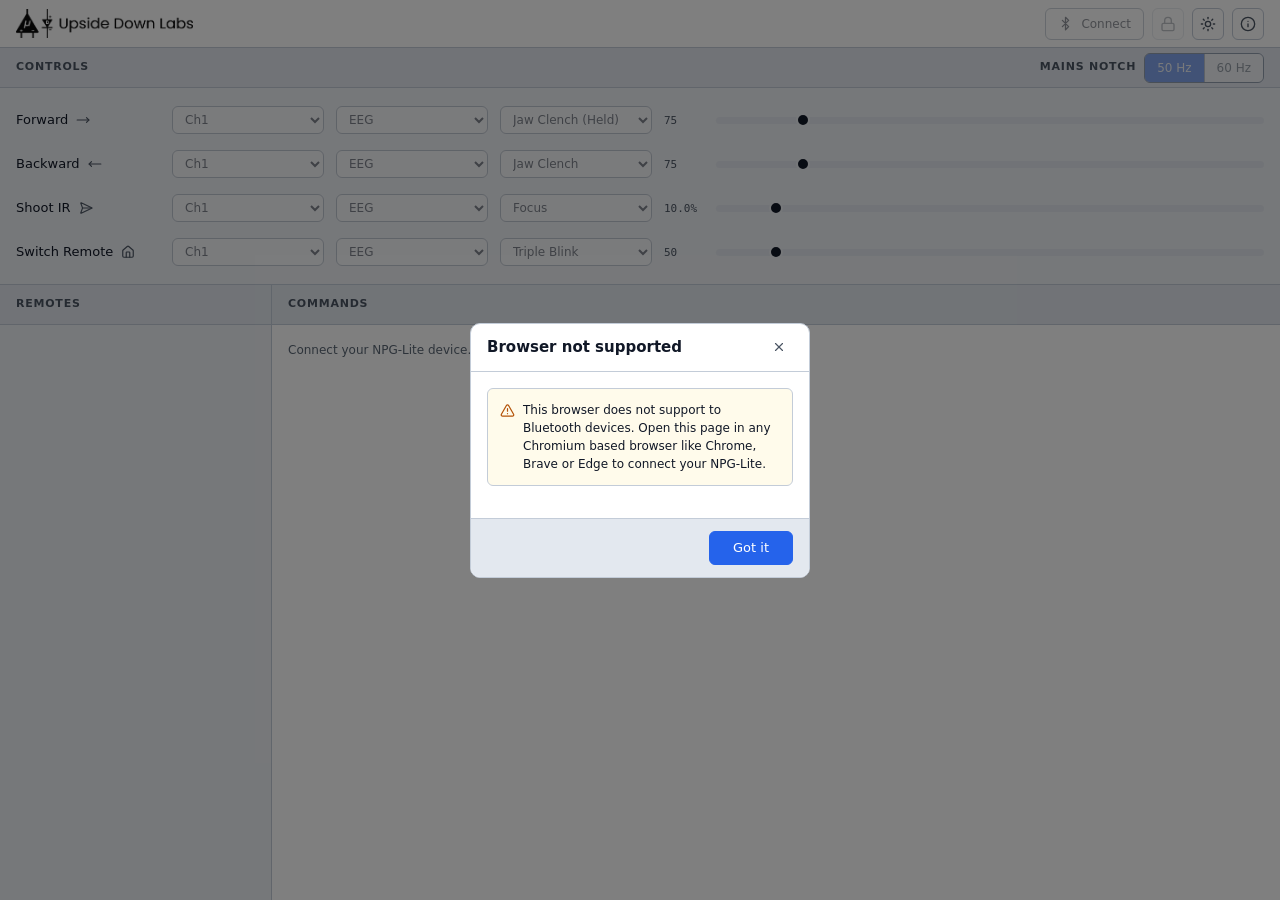
==== commit 2f43b33a: "Add pop-up toast to show warning for incompatible browsers" ====
--- a/BCI-IR-Remote/index.html
+++ b/BCI-IR-Remote/index.html
@@ -235,6 +235,27 @@
   </div>
 </div>
 
+<!-- Unsupported browser -->
+<div class="overlay" id="ov-browser-warning">
+  <div class="modal modal-sm">
+    <div class="modal-hdr">
+      <h2 class="modal-ttl">Browser not supported</h2>
+      <button class="icon-btn icon-btn-sm" data-close="ov-browser-warning" aria-label="Close">
+        <span class="ico" data-icon="x"></span>
+      </button>
+    </div>
+    <div class="modal-body">
+      <div class="notice">
+        <span class="ico" data-icon="triangle-alert"></span>
+        <span>This browser does not support to Bluetooth devices. Open this page in any Chromium based browser like Chrome, Brave or Edge to connect your NPG-Lite.</span>
+      </div>
+    </div>
+    <div class="modal-ftr">
+      <button class="btn btn-primary" data-close="ov-browser-warning">Got it</button>
+    </div>
+  </div>
+</div>
+
 <div class="toast" id="toast" role="status"></div>
 
 <script src="js/icons.js"></script>
--- a/BCI-IR-Remote/css/style.css
+++ b/BCI-IR-Remote/css/style.css
@@ -297,6 +297,13 @@
   background: var(--danger);
 }
 
+/* Web Bluetooth is missing entirely. Looks disabled, same as :disabled, but
+   stays clickable so a click can explain why nothing will happen. */
+.conn-btn.unsupported {
+  opacity: .45;
+  cursor: not-allowed;
+}
+
 /* status bar ------------------------------------------------ */
 
 .dot.live { background: var(--ok); }
